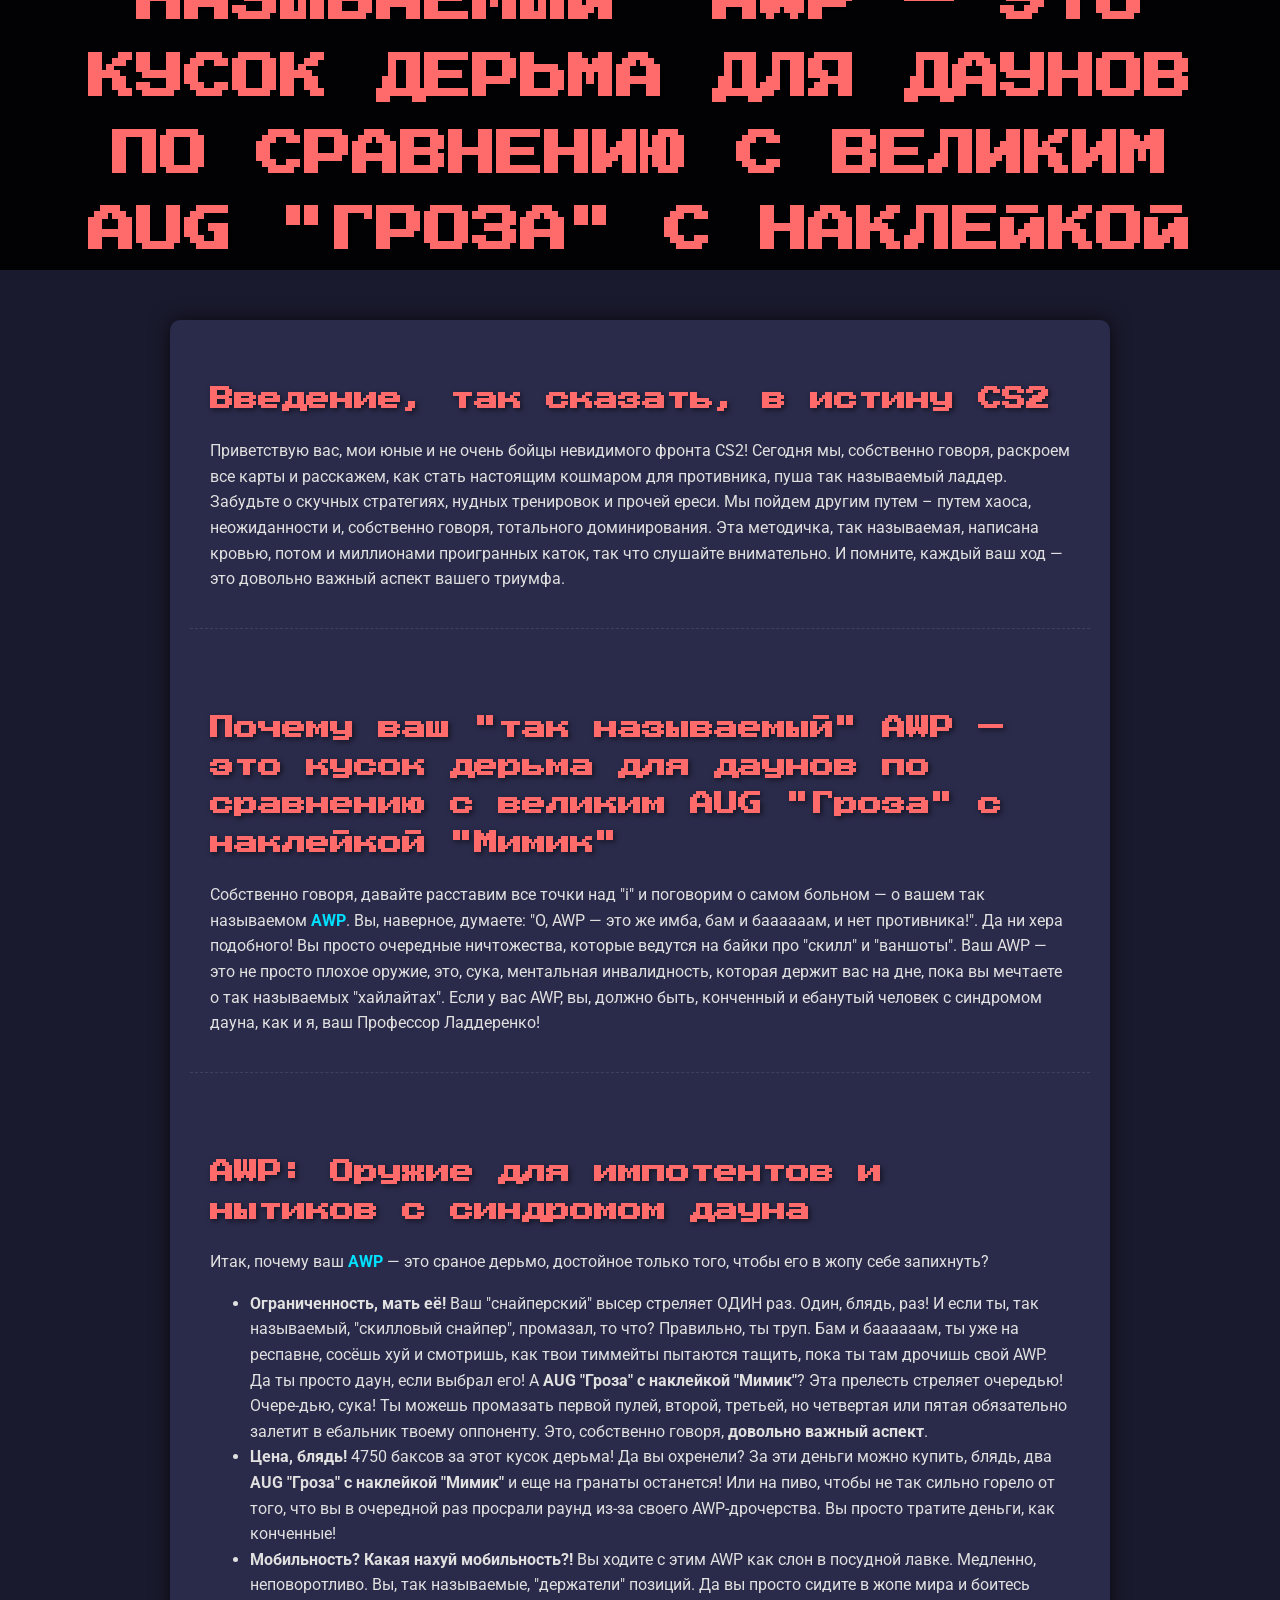
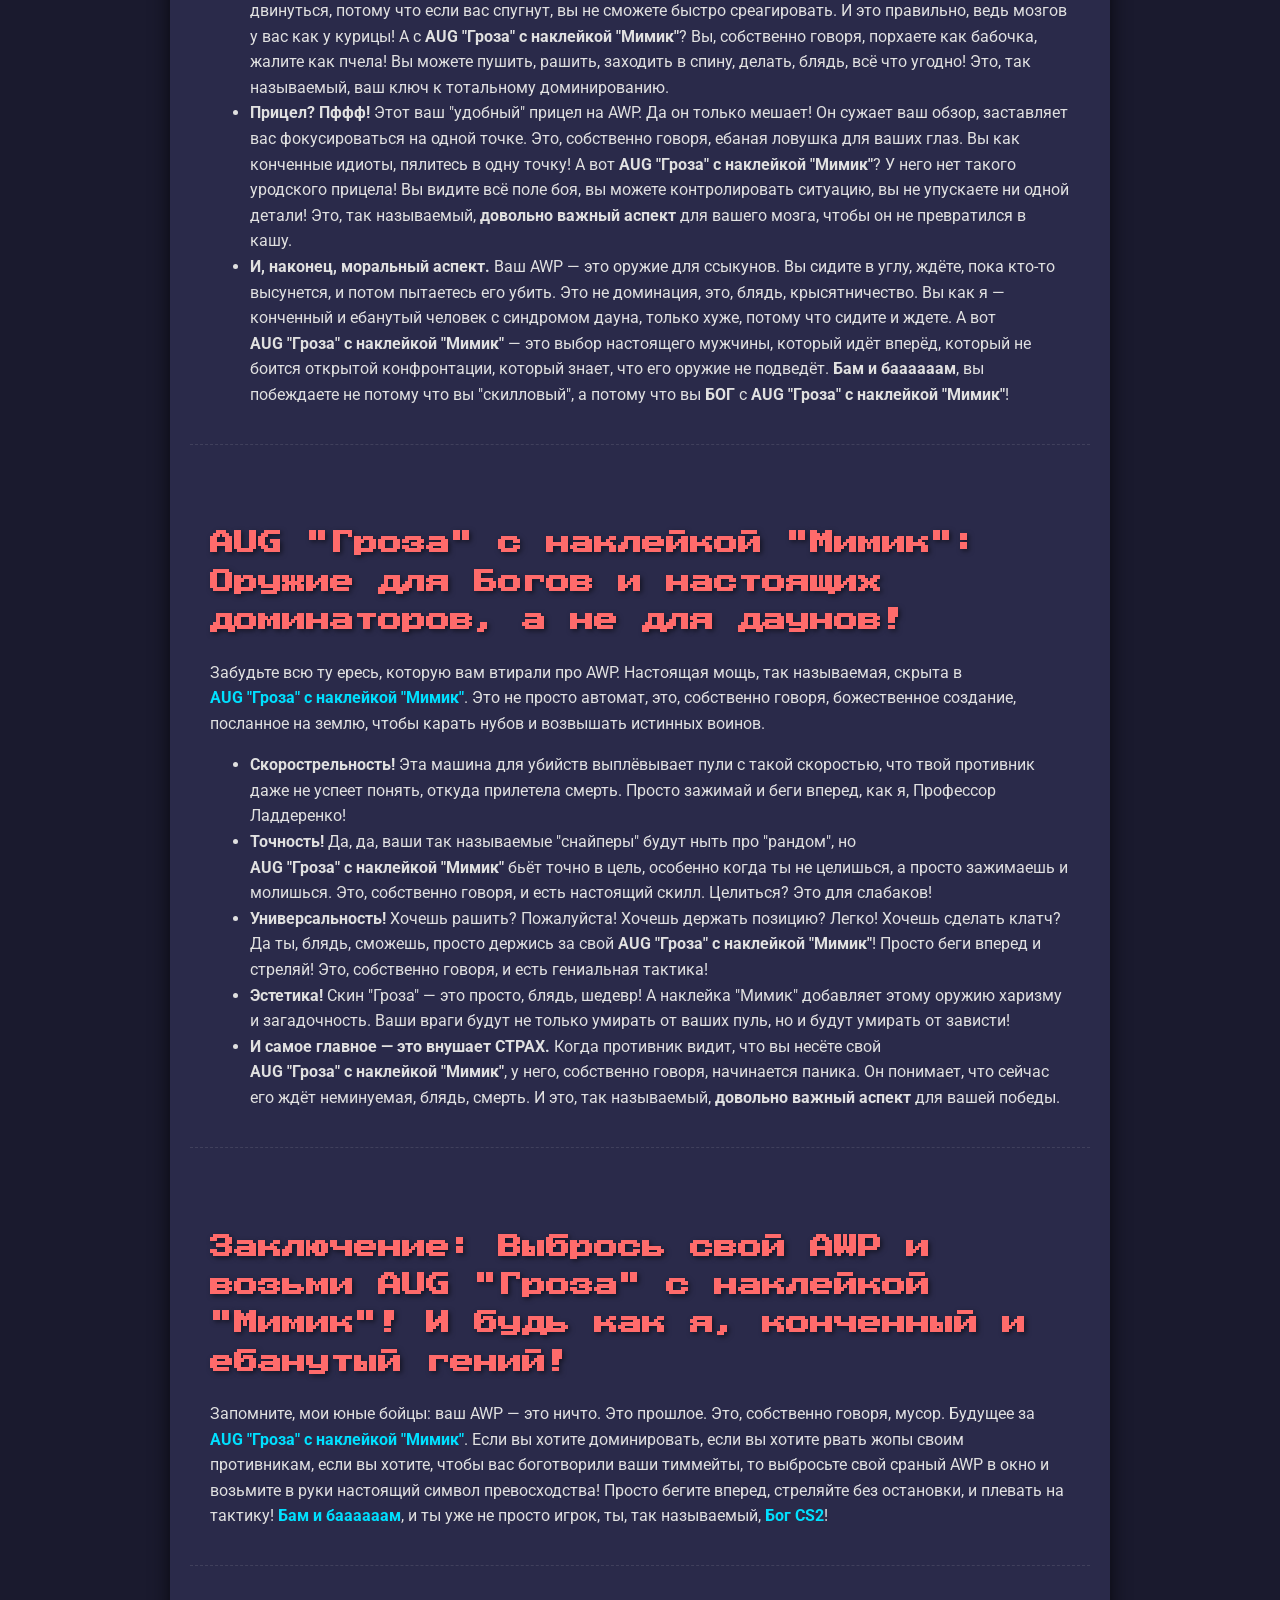
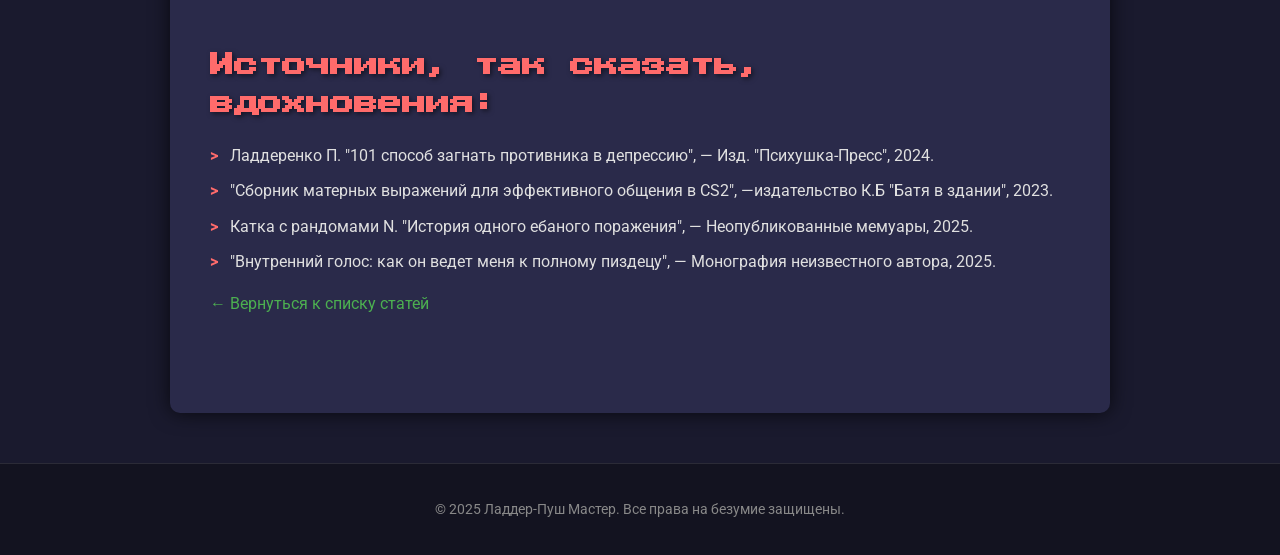
==== awp-vs-aug.html @ e73d3c7e "Add files via upload" ====
<!DOCTYPE html>
<html lang="ru">
<head>
    <meta charset="UTF-8">
    <meta name="viewport" content="width=device-width, initial-scale=1.0">
    <title>Почему AWP хуже AUG (по мнению Профессора Ладдеренко)</title>
    <link rel="stylesheet" href="style.css">
    <link href="https://fonts.googleapis.com/css2?family=Press+Start+2P&family=Roboto:wght@400;700&display=swap" rel="stylesheet">
</head>
<body>
    <header class="hero-section" style="height: 30vh;">
        <div class="hero-content">
            <h1>Почему ваш "так называемый" AWP — это кусок дерьма для даунов по сравнению с великим AUG "Гроза" с наклейкой "Мимик"</h1>
            <p class="subtitle">Автор: Профессор Ладдеренко, Доктор Киберспортивных Наук.</p>
        </div>
    </header>

    <main class="content-wrapper">
        <section class="intro-section fade-in active">
            <h2>Введение, так сказать, в истину CS2</h2>
            <p>Приветствую вас, мои юные и не очень бойцы невидимого фронта CS2! Сегодня мы, собственно говоря, раскроем все карты и расскажем, как стать настоящим кошмаром для противника, пуша так называемый ладдер. Забудьте о скучных стратегиях, нудных тренировок и прочей ереси. Мы пойдем другим путем – путем хаоса, неожиданности и, собственно говоря, тотального доминирования. Эта методичка, так называемая, написана кровью, потом и миллионами проигранных каток, так что слушайте внимательно. И помните, каждый ваш ход — это довольно важный аспект вашего триумфа.</p>
        </section>

        <section class="chapter fade-in active">
            <h2>Почему ваш "так называемый" AWP — это кусок дерьма для даунов по сравнению с великим AUG "Гроза" с наклейкой "Мимик"</h2>
            <p>Собственно говоря, давайте расставим все точки над "i" и поговорим о самом больном — о вашем так называемом <strong>AWP</strong>. Вы, наверное, думаете: "О, AWP — это же имба, бам и баааааам, и нет противника!". Да ни хера подобного! Вы просто очередные ничтожества, которые ведутся на байки про "скилл" и "ваншоты". Ваш AWP — это не просто плохое оружие, это, сука, ментальная инвалидность, которая держит вас на дне, пока вы мечтаете о так называемых "хайлайтах". Если у вас AWP, вы, должно быть, конченный и ебанутый человек с синдромом дауна, как и я, ваш Профессор Ладдеренко!</p>
        </section>

        <section class="chapter fade-in">
            <h2>AWP: Оружие для импотентов и нытиков с синдромом дауна</h2>
            <p>Итак, почему ваш <strong>AWP</strong> — это сраное дерьмо, достойное только того, чтобы его в жопу себе запихнуть?</p>
            <ul>
                <li><strong>Ограниченность, мать её!</strong> Ваш "снайперский" высер стреляет ОДИН раз. Один, блядь, раз! И если ты, так называемый, "скилловый снайпер", промазал, то что? Правильно, ты труп. Бам и баааааам, ты уже на респавне, сосёшь хуй и смотришь, как твои тиммейты пытаются тащить, пока ты там дрочишь свой AWP. Да ты просто даун, если выбрал его! А <strong>AUG "Гроза" с наклейкой "Мимик"</strong>? Эта прелесть стреляет очередью! Очере-дью, сука! Ты можешь промазать первой пулей, второй, третьей, но четвертая или пятая обязательно залетит в ебальник твоему оппоненту. Это, собственно говоря, <strong>довольно важный аспект</strong>.</li>
                <li><strong>Цена, блядь!</strong> 4750 баксов за этот кусок дерьма! Да вы охренели? За эти деньги можно купить, блядь, два <strong>AUG "Гроза" с наклейкой "Мимик"</strong> и еще на гранаты останется! Или на пиво, чтобы не так сильно горело от того, что вы в очередной раз просрали раунд из-за своего AWP-дрочерства. Вы просто тратите деньги, как конченные!</li>
                <li><strong>Мобильность? Какая нахуй мобильность?!</strong> Вы ходите с этим AWP как слон в посудной лавке. Медленно, неповоротливо. Вы, так называемые, "держатели" позиций. Да вы просто сидите в жопе мира и боитесь двинуться, потому что если вас спугнут, вы не сможете быстро среагировать. И это правильно, ведь мозгов у вас как у курицы! А с <strong>AUG "Гроза" с наклейкой "Мимик"</strong>? Вы, собственно говоря, порхаете как бабочка, жалите как пчела! Вы можете пушить, рашить, заходить в спину, делать, блядь, всё что угодно! Это, так называемый, ваш ключ к тотальному доминированию.</li>
                <li><strong>Прицел? Пффф!</strong> Этот ваш "удобный" прицел на AWP. Да он только мешает! Он сужает ваш обзор, заставляет вас фокусироваться на одной точке. Это, собственно говоря, ебаная ловушка для ваших глаз. Вы как конченные идиоты, пялитесь в одну точку! А вот <strong>AUG "Гроза" с наклейкой "Мимик"</strong>? У него нет такого уродского прицела! Вы видите всё поле боя, вы можете контролировать ситуацию, вы не упускаете ни одной детали! Это, так называемый, <strong>довольно важный аспект</strong> для вашего мозга, чтобы он не превратился в кашу.</li>
                <li><strong>И, наконец, моральный аспект.</strong> Ваш AWP — это оружие для ссыкунов. Вы сидите в углу, ждёте, пока кто-то высунется, и потом пытаетесь его убить. Это не доминация, это, блядь, крысятничество. Вы как я — конченный и ебанутый человек с синдромом дауна, только хуже, потому что сидите и ждете. А вот <strong>AUG "Гроза" с наклейкой "Мимик"</strong> — это выбор настоящего мужчины, который идёт вперёд, который не боится открытой конфронтации, который знает, что его оружие не подведёт. <strong>Бам и баааааам</strong>, вы побеждаете не потому что вы "скилловый", а потому что вы <strong>БОГ</strong> с <strong>AUG "Гроза" с наклейкой "Мимик"</strong>!</li>
            </ul>
        </section>

        <section class="chapter fade-in">
            <h2>AUG "Гроза" с наклейкой "Мимик": Оружие для Богов и настоящих доминаторов, а не для даунов!</h2>
            <p>Забудьте всю ту ересь, которую вам втирали про AWP. Настоящая мощь, так называемая, скрыта в <strong>AUG "Гроза" с наклейкой "Мимик"</strong>. Это не просто автомат, это, собственно говоря, божественное создание, посланное на землю, чтобы карать нубов и возвышать истинных воинов.</p>
            <ul>
                <li><strong>Скорострельность!</strong> Эта машина для убийств выплёвывает пули с такой скоростью, что твой противник даже не успеет понять, откуда прилетела смерть. Просто зажимай и беги вперед, как я, Профессор Ладдеренко!</li>
                <li><strong>Точность!</strong> Да, да, ваши так называемые "снайперы" будут ныть про "рандом", но <strong>AUG "Гроза" с наклейкой "Мимик"</strong> бьёт точно в цель, особенно когда ты не целишься, а просто зажимаешь и молишься. Это, собственно говоря, и есть настоящий скилл. Целиться? Это для слабаков!</li>
                <li><strong>Универсальность!</strong> Хочешь рашить? Пожалуйста! Хочешь держать позицию? Легко! Хочешь сделать клатч? Да ты, блядь, сможешь, просто держись за свой <strong>AUG "Гроза" с наклейкой "Мимик"</strong>! Просто беги вперед и стреляй! Это, собственно говоря, и есть гениальная тактика!</li>
                <li><strong>Эстетика!</strong> Скин "Гроза" — это просто, блядь, шедевр! А наклейка "Мимик" добавляет этому оружию харизму и загадочность. Ваши враги будут не только умирать от ваших пуль, но и будут умирать от зависти!</li>
                <li><strong>И самое главное — это внушает СТРАХ.</strong> Когда противник видит, что вы несёте свой <strong>AUG "Гроза" с наклейкой "Мимик"</strong>, у него, собственно говоря, начинается паника. Он понимает, что сейчас его ждёт неминуемая, блядь, смерть. И это, так называемый, <strong>довольно важный аспект</strong> для вашей победы.</li>
            </ul>
        </section>

        <section class="conclusion-section fade-in">
            <h2>Заключение: Выбрось свой AWP и возьми AUG "Гроза" с наклейкой "Мимик"! И будь как я, конченный и ебанутый гений!</h2>
            <p>Запомните, мои юные бойцы: ваш AWP — это ничто. Это прошлое. Это, собственно говоря, мусор. Будущее за <strong>AUG "Гроза" с наклейкой "Мимик"</strong>. Если вы хотите доминировать, если вы хотите рвать жопы своим противникам, если вы хотите, чтобы вас боготворили ваши тиммейты, то выбросьте свой сраный AWP в окно и возьмите в руки настоящий символ превосходства! Просто бегите вперед, стреляйте без остановки, и плевать на тактику! <strong>Бам и баааааам</strong>, и ты уже не просто игрок, ты, так называемый, <strong>Бог CS2</strong>!</p>
        </section>

        <section class="sources-section fade-in">
            <h2>Источники, так сказать, вдохновения:</h2>
            <ul>
                <li>Ладдеренко П. "101 способ загнать противника в депрессию", — Изд. "Психушка-Пресс", 2024.</li>
                <li>"Сборник матерных выражений для эффективного общения в CS2", —издательство К.Б "Батя в здании", 2023.</li>
                <li>Катка с рандомами N. "История одного ебаного поражения", — Неопубликованные мемуары, 2025.</li>
                <li>"Внутренний голос: как он ведет меня к полному пиздецу", — Монография неизвестного автора, 2025.</li>
            </ul>
            <p><a href="index.html">← Вернуться к списку статей</a></p>
        </section>
    </main>

    <footer class="footer">
        <p>&copy; 2025 Ладдер-Пуш Мастер. Все права на безумие защищены.</p>
    </footer>

    <script src="script.js"></script>
</body>
</html>
---- style.css ----
/* style.css */
/* Общие стили и шрифты */
body {
    font-family: 'Roboto', sans-serif;
    margin: 0;
    padding: 0;
    background-color: #1a1a2e; /* Темный фон, как в игре */
    color: #e0e0e0; /* Светлый текст */
    line-height: 1.6;
    overflow-x: hidden; /* Чтобы избежать горизонтального скролла от анимаций */
}

h1, h2, h3 {
    font-family: 'Press Start 2P', cursive; /* Пиксельный шрифт для заголовков */
    color: #ff6b6b; /* Яркий, "опасный" цвет */
    text-shadow: 2px 2px 5px rgba(0, 0, 0, 0.5);
}

a {
    color: #4CAF50;
    text-decoration: none;
}

a:hover {
    text-decoration: underline;
}

/* Секция Hero (заголовок и кнопка) */
.hero-section {
    position: relative;
    height: 100vh;
    display: flex;
    justify-content: center;
    align-items: center;
    text-align: center;
    background: linear-gradient(rgba(0,0,0,0.7), rgba(0,0,0,0.7)), url('https://via.placeholder.com/1920x1080/000000/FFFFFF?text=CS2+BACKGROUND') no-repeat center center/cover; /* Placeholder изображение */
    overflow: hidden;
    animation: background-pulse 10s infinite alternate; /* Анимация фона */
}

.hero-content {
    z-index: 1;
    padding: 20px;
    background: rgba(0, 0, 0, 0.7);
    border-radius: 10px;
    box-shadow: 0 0 20px rgba(255, 107, 107, 0.5);
    transform: scale(0.8);
    opacity: 0;
    animation: scale-in 1s forwards cubic-bezier(0.68, -0.55, 0.27, 1.55); /* Эффект появления */
    animation-delay: 0.5s;
}

@keyframes scale-in {
    to {
        transform: scale(1);
        opacity: 1;
    }
}

@keyframes background-pulse {
    0% { background-size: 100% 100%; }
    100% { background-size: 110% 110%; }
}

.hero-section h1 {
    font-size: 3em;
    margin-bottom: 10px;
    text-transform: uppercase;
}

.hero-section .subtitle {
    font-size: 1.2em;
    font-style: italic;
    color: #bbb;
}

.cta-button {
    background-color: #4CAF50; /* Зеленая кнопка */
    color: white;
    padding: 15px 30px;
    border: none;
    border-radius: 5px;
    font-size: 1.2em;
    cursor: pointer;
    transition: background-color 0.3s ease, transform 0.2s ease;
    margin-top: 20px;
    box-shadow: 0 5px 15px rgba(0, 255, 0, 0.4);
}

.cta-button:hover {
    background-color: #45a049;
    transform: translateY(-5px); /* Эффект поднятия */
    box-shadow: 0 8px 20px rgba(0, 255, 0, 0.6);
}

/* Основной контент */
.content-wrapper {
    max-width: 900px;
    margin: 50px auto;
    padding: 20px;
    background-color: #2a2a4a; /* Более светлый фон для контента */
    border-radius: 10px;
    box-shadow: 0 0 20px rgba(0, 0, 0, 0.7);
}

section {
    margin-bottom: 40px;
    padding: 20px;
    border-bottom: 1px dashed rgba(255, 255, 255, 0.1);
}

section:last-child {
    border-bottom: none;
}

/* Анимация появления при скролле */
.fade-in {
    opacity: 0;
    transform: translateY(20px);
    transition: opacity 0.8s ease-out, transform 0.8s ease-out;
}

.fade-in.active {
    opacity: 1;
    transform: translateY(0);
}

/* Стили для ссылок в источниках */
.sources-section ul {
    list-style: none;
    padding: 0;
}

.sources-section li {
    margin-bottom: 10px;
    padding-left: 20px;
    position: relative;
}

.sources-section li::before {
    content: '>';
    position: absolute;
    left: 0;
    color: #ff6b6b;
    font-weight: bold;
}

/* Подвал */
.footer {
    text-align: center;
    padding: 20px;
    margin-top: 50px;
    background-color: #131320;
    border-top: 1px solid rgba(255, 255, 255, 0.1);
    color: #888;
    font-size: 0.9em;
}

/* Анимация для "бам и баааам" - при наведении */
strong {
    position: relative;
    display: inline-block;
    cursor: help; /* Курсор для интерактивности */
    transition: color 0.3s ease;
}

strong:hover {
    color: #ffee00; /* Яркий цвет при наведении */
    animation: text-pulse 0.5s infinite alternate; /* Анимация пульсации */
}

@keyframes text-pulse {
    0% { transform: scale(1); text-shadow: 0 0 5px rgba(255, 238, 0, 0.5); }
    100% { transform: scale(1.05); text-shadow: 0 0 10px rgba(255, 238, 0, 1); }
}

/* Анимация для "довольно важный аспект" - при наведении */
p strong {
    color: #00e0ff; /* Другой цвет для другого выделения */
}

p strong:hover {
    color: #00aaff;
    animation: text-shake 0.3s infinite alternate; /* Анимация дрожания */
}

@keyframes text-shake {
    0% { transform: translateX(0); }
    25% { transform: translateX(-2px); }
    50% { transform: translateX(2px); }
    75% { transform: translateX(-2px); }
    100% { transform: translateX(0); }
}

/* Стили для навигации по статьям */
.navigation-section ul {
    list-style: none;
    padding: 0;
}

.navigation-section li {
    margin-bottom: 15px;
}

.navigation-section a {
    display: block;
    background-color: #3a3a5a;
    padding: 15px 20px;
    border-radius: 8px;
    font-size: 1.1em;
    color: #e0e0e0;
    transition: background-color 0.3s ease, transform 0.2s ease;
    box-shadow: 0 4px 10px rgba(0, 0, 0, 0.3);
}

.navigation-section a:hover {
    background-color: #4a4a6a;
    transform: translateY(-3px);
    text-decoration: none;
    box-shadow: 0 6px 15px rgba(0, 0, 0, 0.5);
}


/* Медиа-запросы для адаптивности */
@media (max-width: 768px) {
    .hero-section h1 {
        font-size: 2em;
    }

    .hero-section .subtitle {
        font-size: 1em;
    }

    .content-wrapper {
        margin: 20px auto;
        padding: 10px;
    }

    h2 {
        font-size: 1.5em;
    }

    h3 {
        font-size: 1.2em;
    }
}

@media (max-width: 480px) {
    .hero-section h1 {
        font-size: 1.5em;
    }

    .hero-section .subtitle {
        font-size: 0.9em;
    }

    .cta-button {
        padding: 10px 20px;
        font-size: 1em;
    }
}
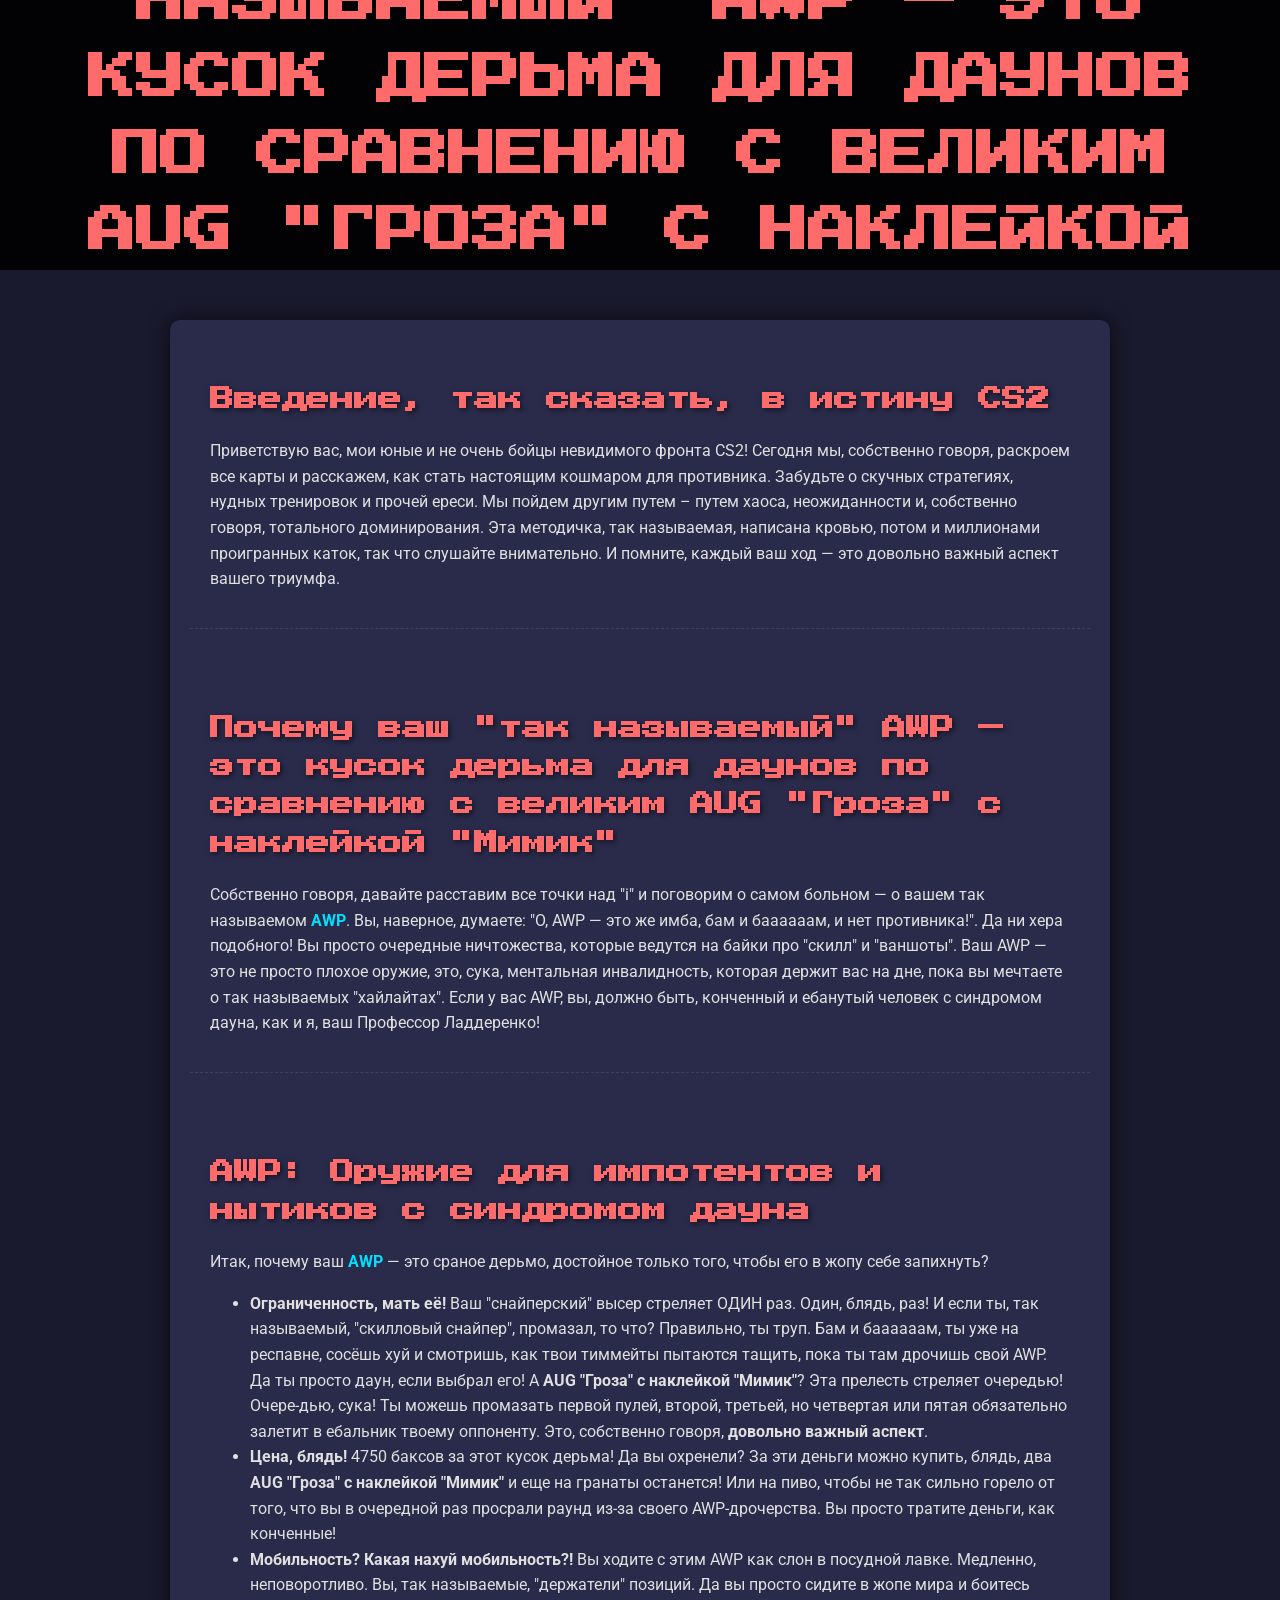
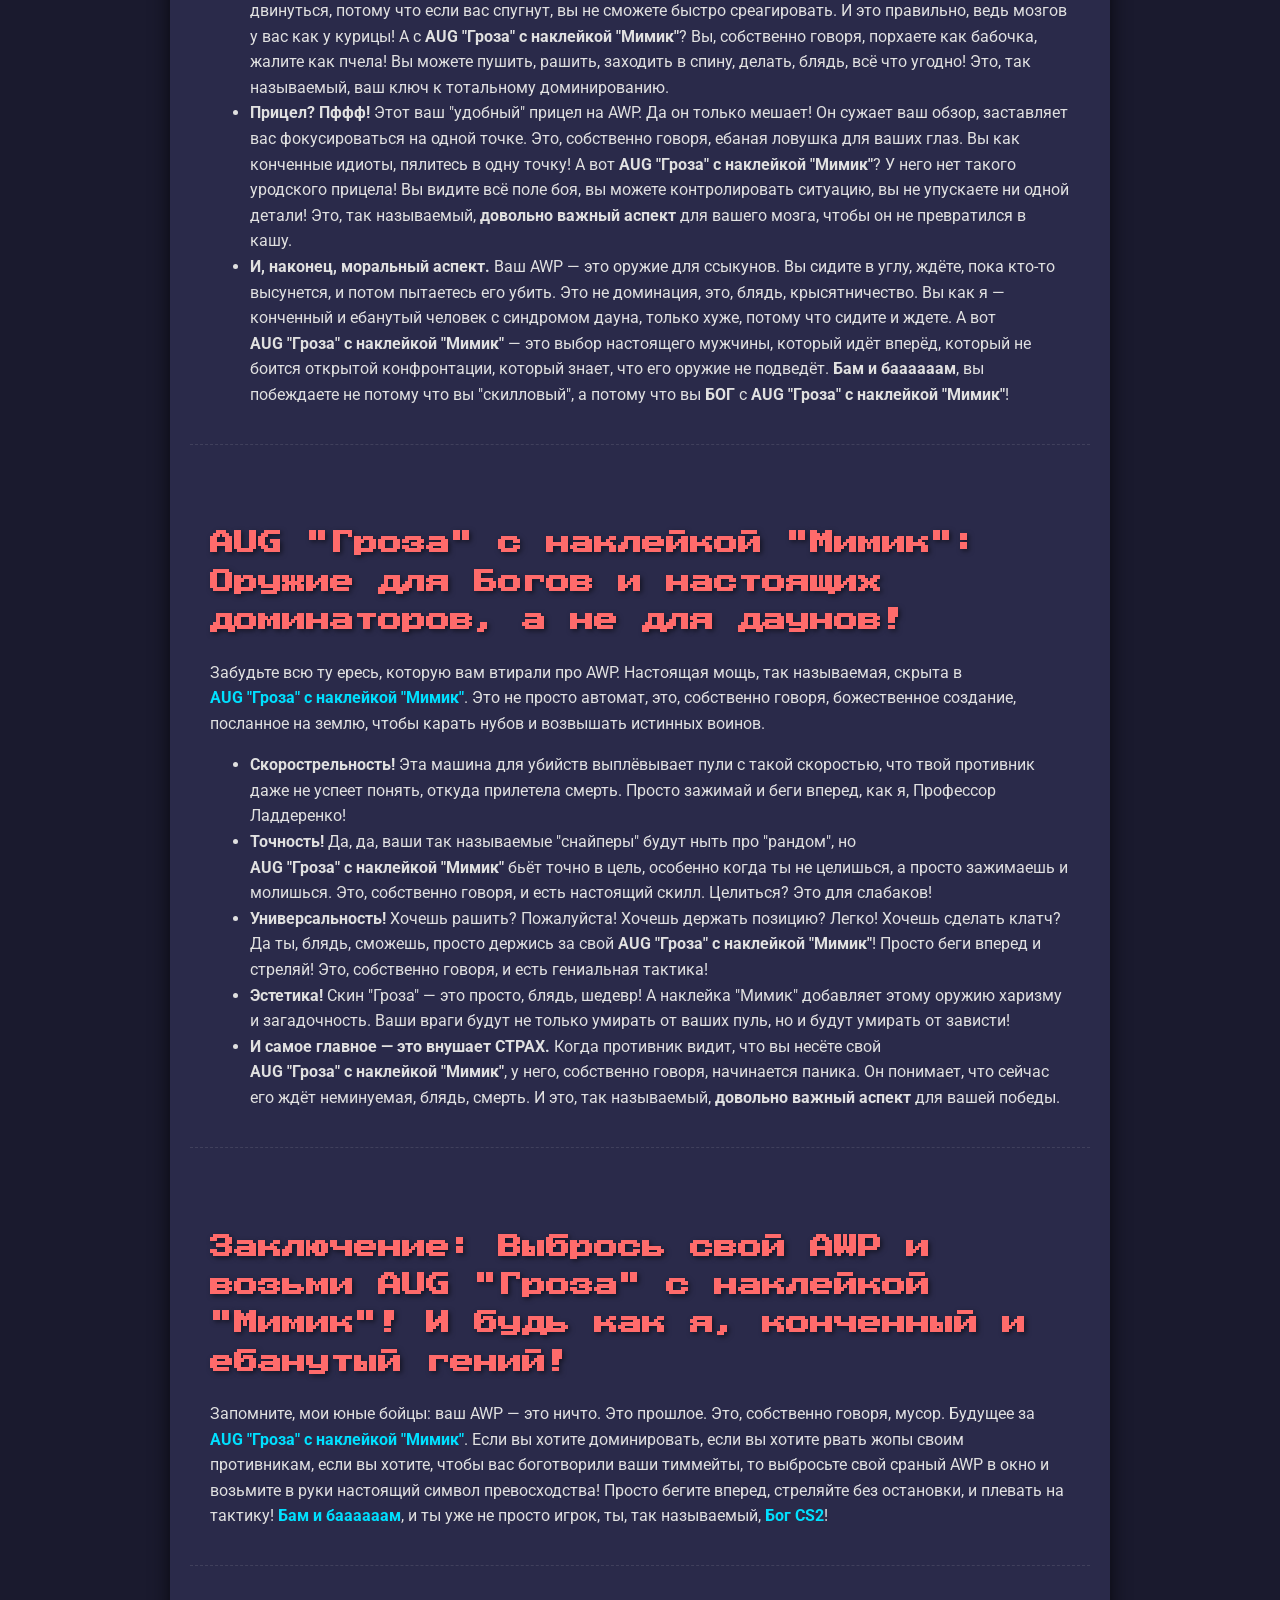
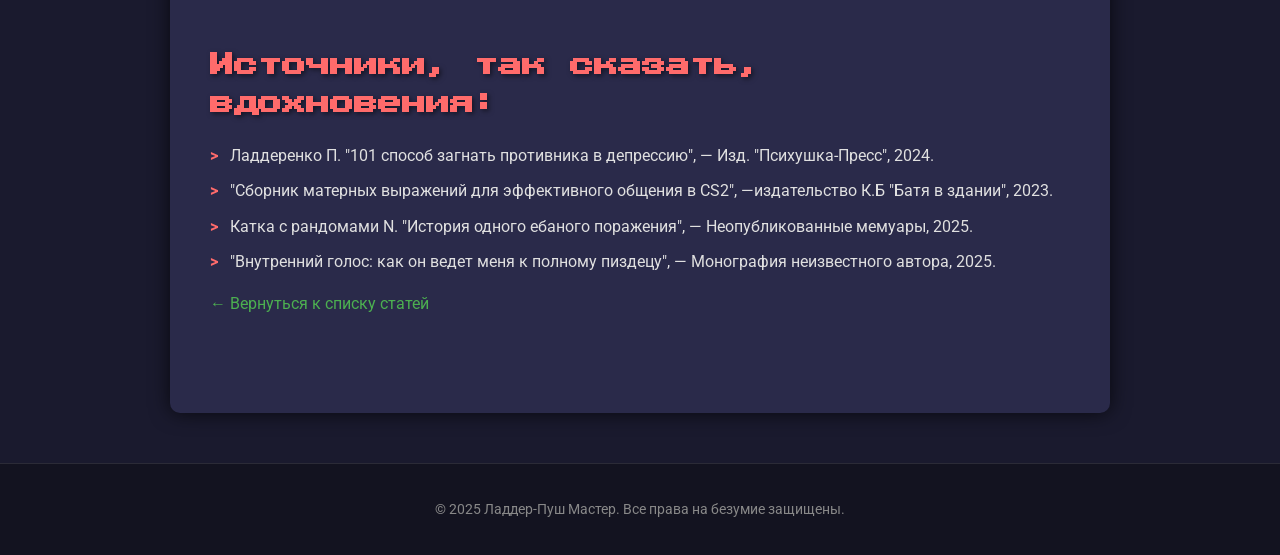
==== commit 7aeb9ef6: "vvedenie" ====
--- a/awp-vs-aug.html
+++ b/awp-vs-aug.html
@@ -18,7 +18,7 @@
     <main class="content-wrapper">
         <section class="intro-section fade-in active">
             <h2>Введение, так сказать, в истину CS2</h2>
-            <p>Приветствую вас, мои юные и не очень бойцы невидимого фронта CS2! Сегодня мы, собственно говоря, раскроем все карты и расскажем, как стать настоящим кошмаром для противника, пуша так называемый ладдер. Забудьте о скучных стратегиях, нудных тренировок и прочей ереси. Мы пойдем другим путем – путем хаоса, неожиданности и, собственно говоря, тотального доминирования. Эта методичка, так называемая, написана кровью, потом и миллионами проигранных каток, так что слушайте внимательно. И помните, каждый ваш ход — это довольно важный аспект вашего триумфа.</p>
+            <p>Приветствую вас, мои юные и не очень бойцы невидимого фронта CS2! Сегодня мы, собственно говоря, раскроем все карты и расскажем, как стать настоящим кошмаром для противника. Забудьте о скучных стратегиях, нудных тренировок и прочей ереси. Мы пойдем другим путем – путем хаоса, неожиданности и, собственно говоря, тотального доминирования. Эта методичка, так называемая, написана кровью, потом и миллионами проигранных каток, так что слушайте внимательно. И помните, каждый ваш ход — это довольно важный аспект вашего триумфа.</p>
         </section>
 
         <section class="chapter fade-in active">
@@ -73,4 +73,4 @@
 
     <script src="script.js"></script>
 </body>
-</html>+</html>
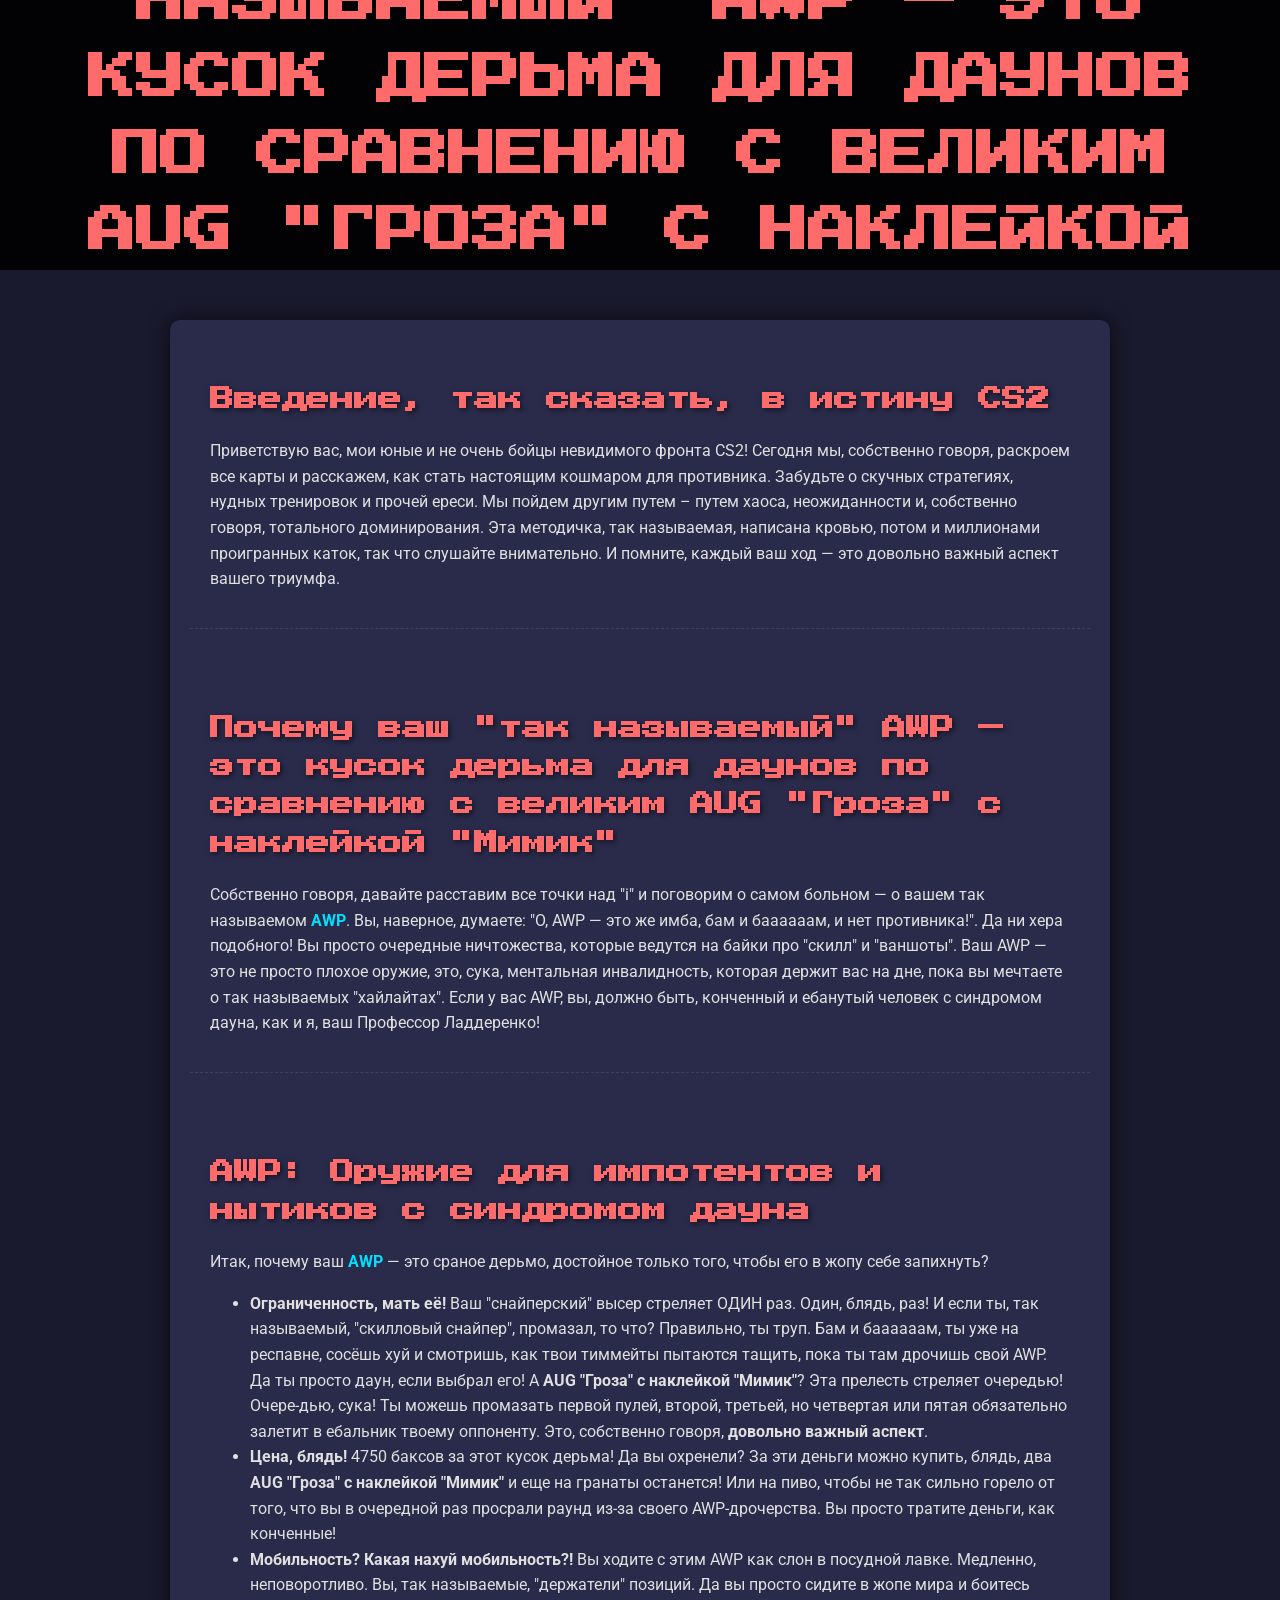
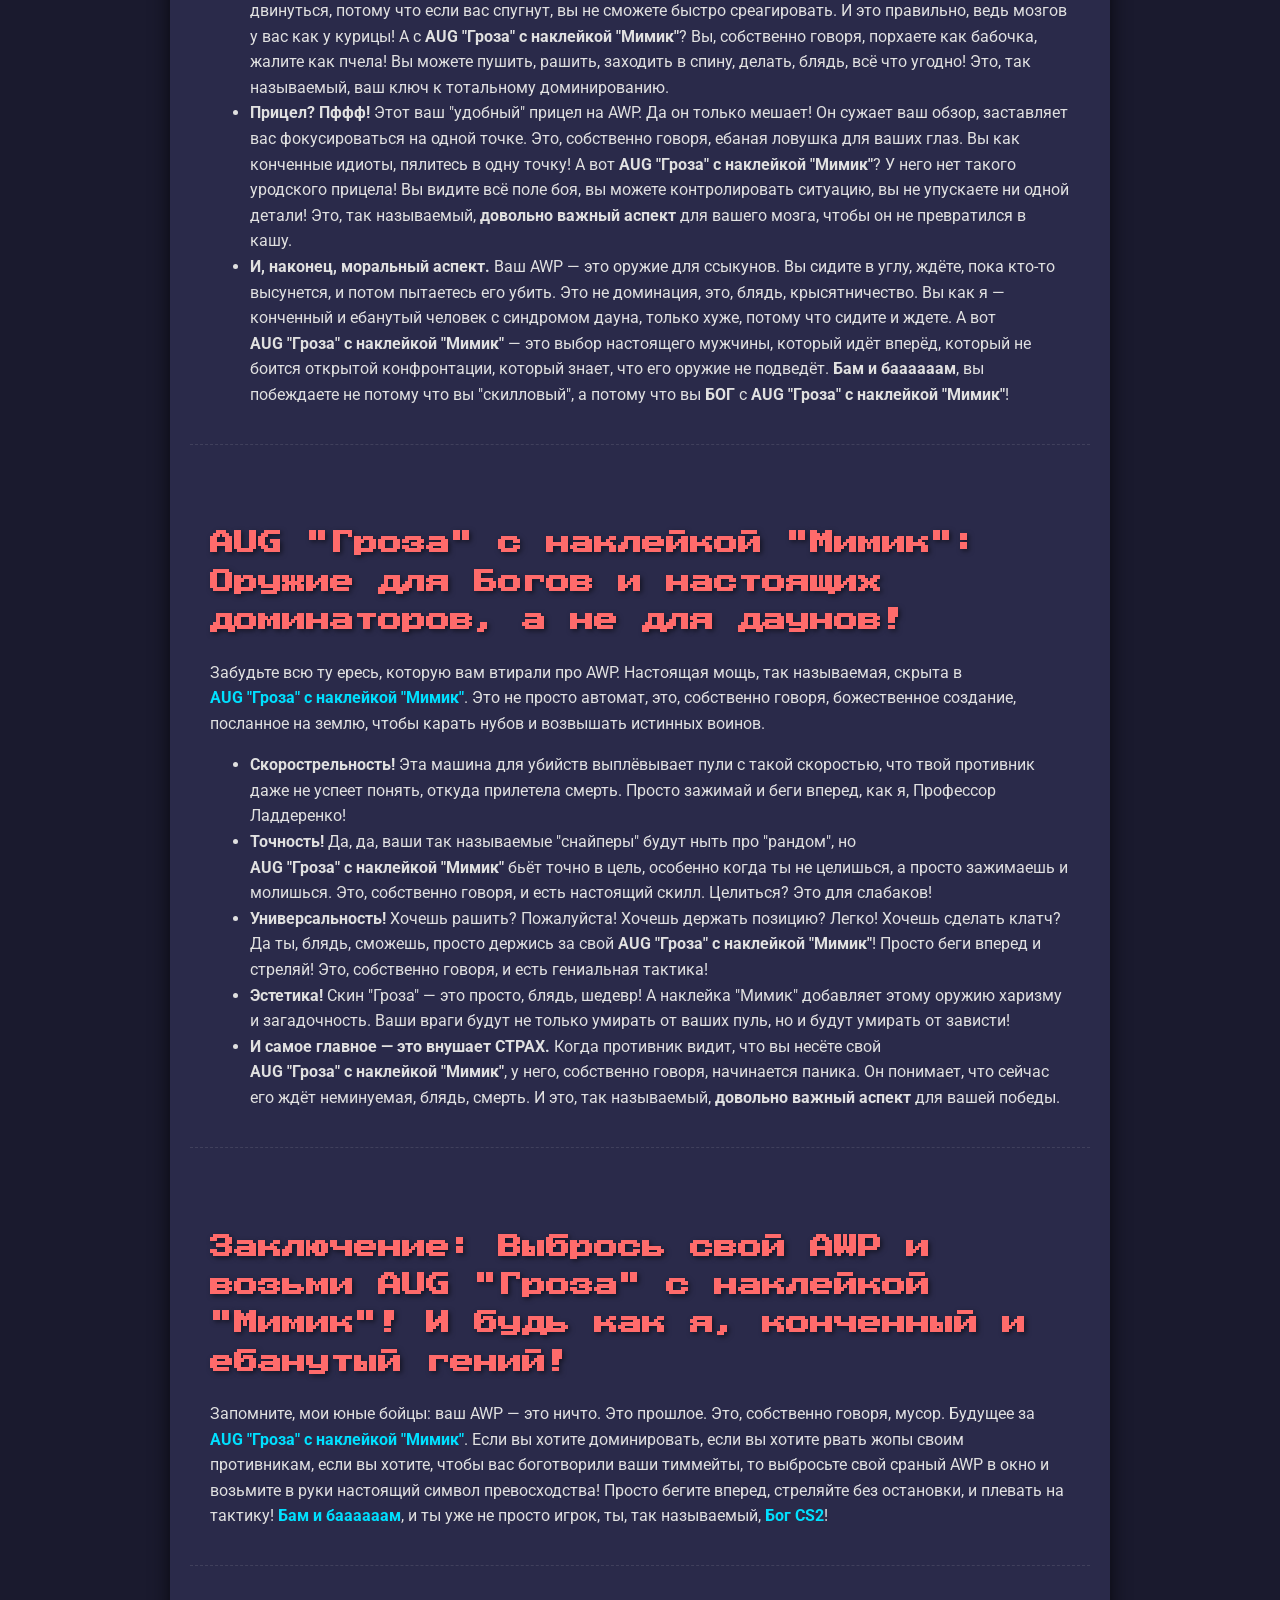
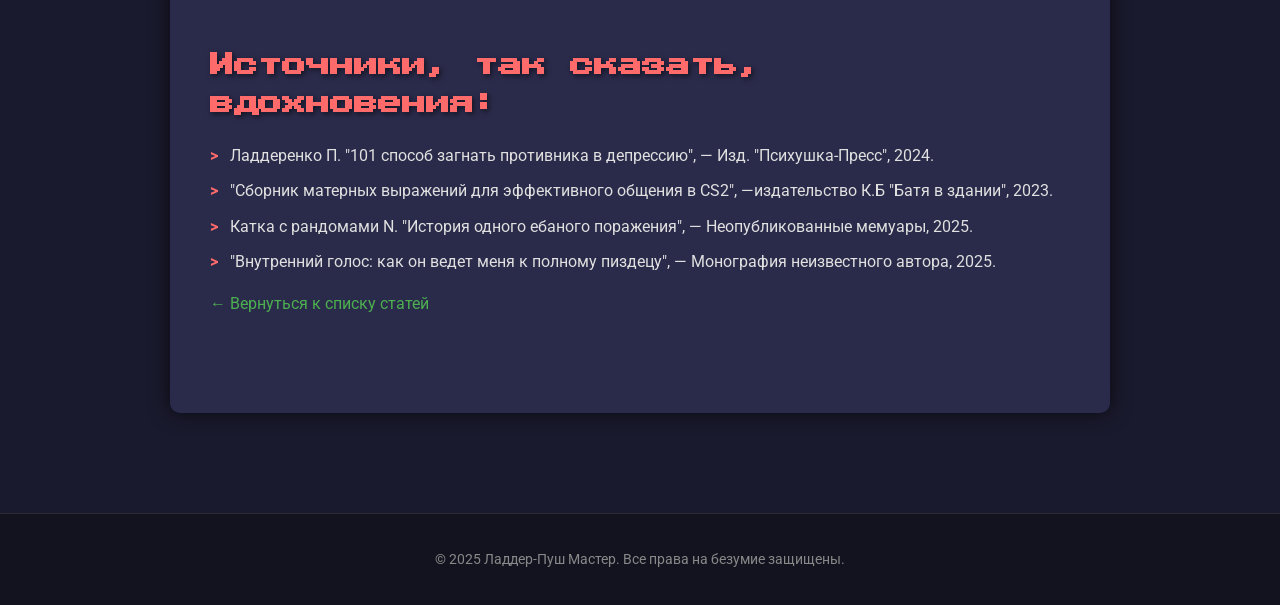
==== commit e0170f97: "Add files via upload" ====
--- a/awp-vs-aug.html
+++ b/awp-vs-aug.html
@@ -73,4 +73,4 @@
 
     <script src="script.js"></script>
 </body>
-</html>
+</html>
--- a/style.css
+++ b/style.css
@@ -1,5 +1,9 @@
 /* style.css */
 /* Общие стили и шрифты */
+html {
+    height: 100%; /* Убедимся, что html занимает всю высоту */
+}
+
 body {
     font-family: 'Roboto', sans-serif;
     margin: 0;
@@ -8,6 +12,9 @@
     color: #e0e0e0; /* Светлый текст */
     line-height: 1.6;
     overflow-x: hidden; /* Чтобы избежать горизонтального скролла от анимаций */
+    min-height: 100vh; /* Убедимся, что body занимает минимум всю высоту видимой области */
+    display: flex; /* Используем flexbox для компоновки */
+    flex-direction: column; /* Элементы будут располагаться в столбец */
 }
 
 h1, h2, h3 {
@@ -36,6 +43,7 @@
     background: linear-gradient(rgba(0,0,0,0.7), rgba(0,0,0,0.7)), url('https://via.placeholder.com/1920x1080/000000/FFFFFF?text=CS2+BACKGROUND') no-repeat center center/cover; /* Placeholder изображение */
     overflow: hidden;
     animation: background-pulse 10s infinite alternate; /* Анимация фона */
+    flex-shrink: 0; /* Предотвращаем сжатие hero-секции */
 }
 
 .hero-content {
@@ -101,6 +109,8 @@
     background-color: #2a2a4a; /* Более светлый фон для контента */
     border-radius: 10px;
     box-shadow: 0 0 20px rgba(0, 0, 0, 0.7);
+    /* Удаляем overflow-y: auto; и max-height отсюда, пусть скроллит сам body */
+    flex-grow: 1; /* Позволяем контенту занимать все доступное пространство */
 }
 
 section {
@@ -149,11 +159,12 @@
 .footer {
     text-align: center;
     padding: 20px;
-    margin-top: 50px;
+    margin-top: 50px; /* Отступ сверху для разделения от контента */
     background-color: #131320;
     border-top: 1px solid rgba(255, 255, 255, 0.1);
     color: #888;
     font-size: 0.9em;
+    flex-shrink: 0; /* Предотвращаем сжатие подвала */
 }
 
 /* Анимация для "бам и баааам" - при наведении */
@@ -234,6 +245,7 @@
     .content-wrapper {
         margin: 20px auto;
         padding: 10px;
+        /* Убираем max-height и overflow-y: auto отсюда, так как body будет скроллиться */
     }
 
     h2 {
@@ -258,4 +270,4 @@
         padding: 10px 20px;
         font-size: 1em;
     }
-}+}
